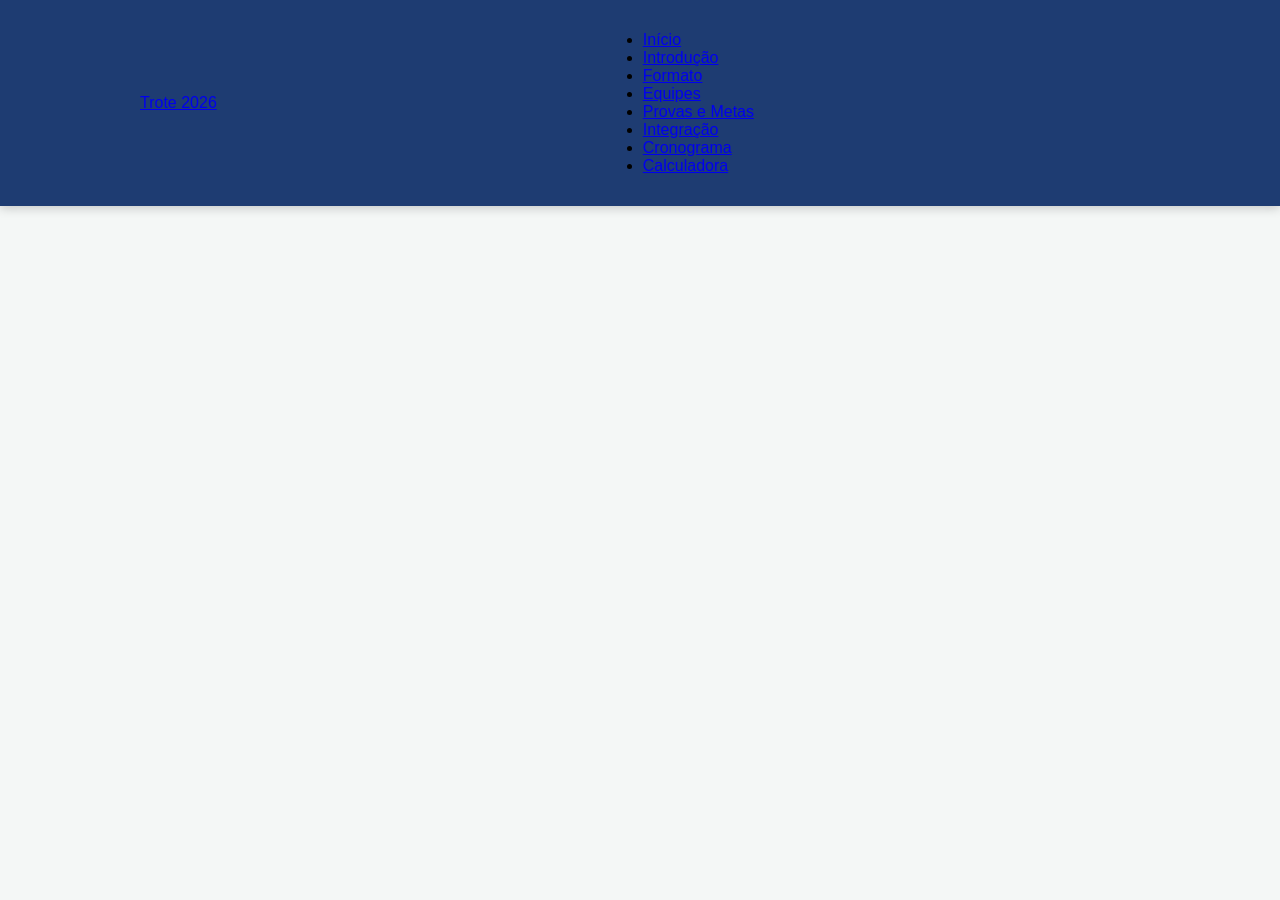
==== site trote solidario/index.html @ 549c0c1e "novo projeto" ====
<!DOCTYPE html>
<html lang="pt-br">
    <head>
        <title> Trote Solidário </title>
        <meta charset="UTF-8">
        <link rel="stylesheet" href="style.css">
    </head>
    <body>
        <nav class="menu"> <!-- menu de navegação -->
            <div class="menu-container">
                <a href="index.html"> Trote 2026</a>
                <ul> 
                    <li> <a href="index.html"> Início </li>
                    <li> <a href="introducao.hmtl"> Introdução </li>
                    <li> <a href="formato.html"> Formato </li>
                    <li> <a href="equipes.html"> Equipes </li>
                    <li> <a href="provas.html"> Provas e Metas </li>
                    <li> <a href="integração.html"> Integração </li>
                    <li> <a href="cronograma.html"> Cronograma </li>
                    <li> <a href="calculadora.html"> Calculadora </li>
                </ul>
            </div>
        </nav>
        <header>

        </header>
        <main> 
            <section>

            </section>
            <section>

            </section>
        </main>
    </body>
</html>
---- site trote solidario/style.css ----
body {
    margin: 0; font-family: 'Segoe UI', sans-serif;
    background-color: #f4f7f6; color:#333 #333;
}

.menu{
    background-color: #1e3c72; padding: 15px 0; /* 15 de distancia em cima e embaixo e 0 do lado */
    position: sticky; /* ele deixa o menu sempre no topo */
    top: 0; /* posição 0 - posicção a cima*/
    z-index: 1000; /* Fica sempre por cima dos outros conteudos */
    box-shadow: 0 2px 10px rgba(0, 0, 0, 0.2); /* caixa com sombra */

}

.menu-container {
    max-width: 1000px;
    margin: 0 auto;
    display: flex;
    justify-content: space-between;
    align-items: center;
    padding: 0 20px;
}

.menu-logo{
    color: white;
    text-decoration: none; /* link sem estar sublinhado*/
    font-weight: bold; /* negrito */
    font-size: 1.2rem; /* 1.2, 16px*/
    text-transform: uppercase; /* letra maiúscula*/
}
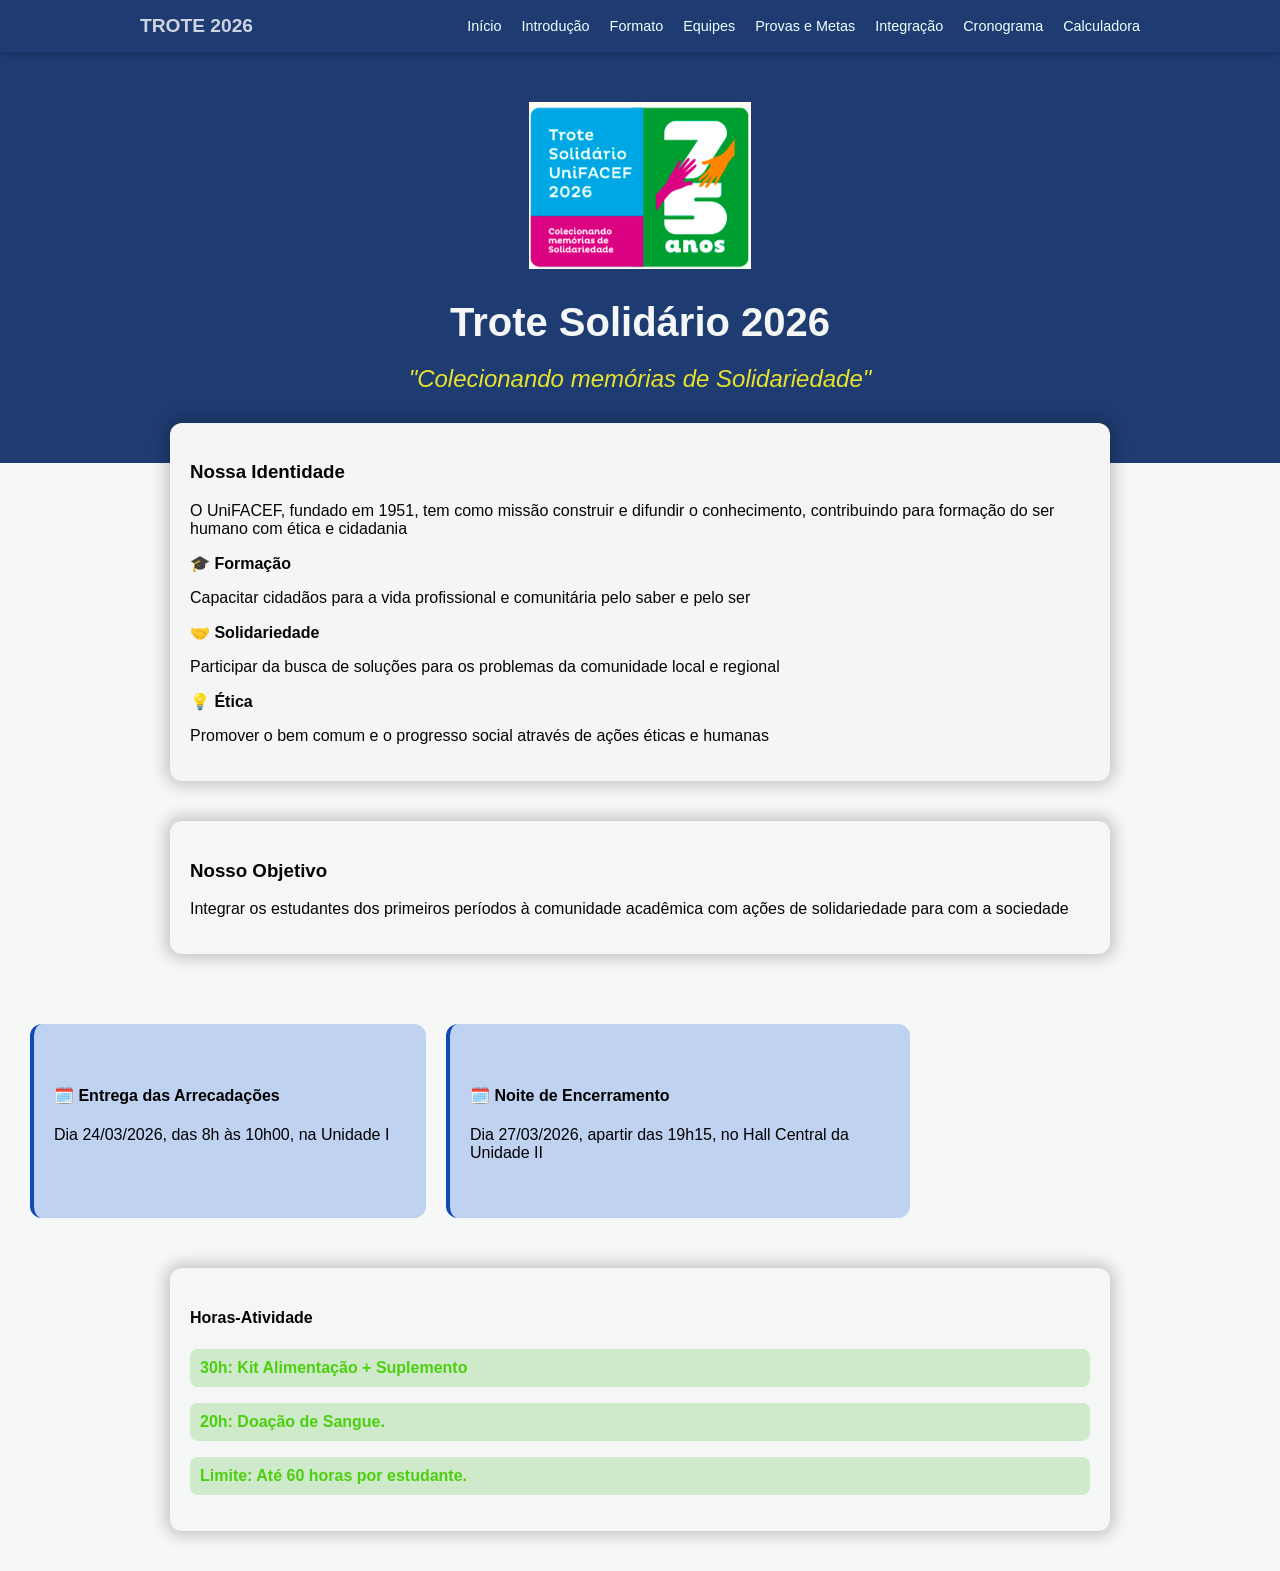
==== commit 3f59642a: "site 30/03" ====
--- a/site trote solidario/index.html
+++ b/site trote solidario/index.html
@@ -6,30 +6,73 @@
         <link rel="stylesheet" href="style.css">
     </head>
     <body>
-        <nav class="menu"> <!-- menu de navegação -->
+       <nav class="menu"> <!-- Menu de navegação -->
             <div class="menu-container">
-                <a href="index.html"> Trote 2026</a>
-                <ul> 
-                    <li> <a href="index.html"> Início </li>
-                    <li> <a href="introducao.hmtl"> Introdução </li>
-                    <li> <a href="formato.html"> Formato </li>
-                    <li> <a href="equipes.html"> Equipes </li>
-                    <li> <a href="provas.html"> Provas e Metas </li>
-                    <li> <a href="integração.html"> Integração </li>
-                    <li> <a href="cronograma.html"> Cronograma </li>
-                    <li> <a href="calculadora.html"> Calculadora </li>
+                <a href="index.html" class="menu-logo"> Trote 2026 </a>
+                <ul class="lista">
+                    <li> <a href="index.html"> Início </a> </li>
+                    <li> <a href="introducao.html"> Introdução </a> </li>
+                    <li> <a href="formato.html"> Formato </a> </li>
+                    <li> <a href="equipes.html"> Equipes </a> </li>
+                    <li> <a href="provas.html"> Provas e Metas </a> </li>
+                    <li> <a href="integracao.html"> Integração </a> </li>
+                    <li> <a href="cronograma.html"> Cronograma </a> </li>
+                    <li> <a href="calculadora.html"> Calculadora </a> </li>
                 </ul>
             </div>
         </nav>
-        <header>
+        <header class="cabecalho">
+            <div class="cabecalho.container">
+                <img src="trote.png" alt="UniFACEF" class="cabecalho.logo">
+                <h1 class="cabecalho.h1"> Trote Solidário 2026 </h1>
+                <h2 class="cabecalho.h2"> "Colecionando memórias de Solidariedade" </h2>
+            </div>
+        </header>
+        <main class="valores">
+            <section class="missao1">
+                <h3> Nossa Identidade </h3>
+                <p> O UniFACEF, fundado em 1951, tem como missão construir e difundir o conhecimento, contribuindo para formação do ser humano com ética e cidadania</p>
 
-        </header>
-        <main> 
-            <section>
-
+                <div class="pilares-container">
+                    <div class="pilar">
+                        <strong> 🎓 Formação </strong>
+                        <p> Capacitar cidadãos para a vida profissional e comunitária pelo saber e pelo ser </p>
+                    </div>
+                </div>
+                <div>
+                    <div class="pilar">
+                        <strong> 🤝 Solidariedade </strong>
+                        <p> Participar da busca de soluções para os problemas da comunidade local e regional </p>
+                    </div>
+                </div>
+                <div>
+                    <div class="pilar">
+                        <strong>💡 Ética </strong>
+                        <p> Promover o bem comum e o progresso social através de ações éticas e humanas </p>
+                    </div>
+                </div>
             </section>
-            <section>
-
+            <section class="objetivo">
+                <h3> Nosso Objetivo </h3>
+                <p> Integrar os estudantes dos primeiros períodos à comunidade acadêmica com ações de solidariedade para com a sociedade </p>
+            </section>
+            <section class="data-container">
+                <div class="data1">
+                    <h4>🗓️ Entrega das Arrecadações </h4>
+                    <p> Dia 24/03/2026, das 8h às 10h00, na Unidade I</p>
+                </div>
+                <div class="data1">
+                    <h4>🗓️ Noite de Encerramento</h4>
+                    <p> Dia 27/03/2026, apartir das 19h15, no Hall Central da Unidade II</p>
+                </div>
+            </section>
+            <section class="horas-container">
+                <div>
+                    <h4> Horas-Atividade </h4>
+                    <p class="horas">30h: Kit Alimentação + Suplemento </p>
+                    <p class="horas">20h: Doação de Sangue. </p>
+                    <p class="horas">Limite: Até 60 horas por estudante.</p>
+                </div>
             </section>
         </main>
     </body>
--- a/site trote solidario/style.css
+++ b/site trote solidario/style.css
@@ -1,6 +1,6 @@
 body {
     margin: 0; font-family: 'Segoe UI', sans-serif;
-    background-color: #f4f7f6; color:#333 #333;
+    background-color: #f4f7f6ce; color:#333 #333;
 }
 
 .menu{
@@ -9,7 +9,6 @@
     top: 0; /* posição 0 - posicção a cima*/
     z-index: 1000; /* Fica sempre por cima dos outros conteudos */
     box-shadow: 0 2px 10px rgba(0, 0, 0, 0.2); /* caixa com sombra */
-
 }
 
 .menu-container {
@@ -22,9 +21,280 @@
 }
 
 .menu-logo{
-    color: white;
+    color: rgba(255, 255, 255, 0.781);
     text-decoration: none; /* link sem estar sublinhado*/
     font-weight: bold; /* negrito */
     font-size: 1.2rem; /* 1.2, 16px*/
     text-transform: uppercase; /* letra maiúscula*/
-}+} 
+.lista{
+    list-style: none;
+    display:flex;
+    gap: 20px;
+    padding: 0; margin: 0;
+    color:aliceblue;
+}
+.lista a{
+    color:azure ; 
+    text-decoration: none; 
+    font-size: 0.9rem;
+    font-weight: 500; 
+    transition: color 0.3s;
+}
+.lista a:hover {
+    color: #ffffff;
+}
+.cabecalho {
+    background-color: #1e3c72; 
+    color: #f4f7f6; 
+    padding: 50px 20px;
+    text-align: center;
+    
+}
+.cabecalho h1{
+    font-size: 2.5rem; 
+    margin-bottom: 5px;
+}
+.cabecalho h2{
+    font-weight:300;
+    font-style: italic;
+    color:rgb(230, 226, 46);
+}
+ .missao1{
+    max-width: 900px;
+    margin: -40px auto 40px; 
+    padding: 20px;
+    color:#050505;
+    text-decoration:underline none;
+    background:whitesmoke;
+    border-radius: 12px;
+    box-shadow: 0 0 15px 5px rgba(0, 0, 0, 0.2);
+}
+.objetivo {
+    background:#f4f7f6;
+    box-shadow: 0 0 15px 5px rgba(0, 0, 0, 0.2);
+    border-radius: 12px;
+    color:#050505;
+    text-decoration: none;
+    max-width: 900px;
+    margin: 20px auto 40px;     
+    padding: 20px;
+}
+.data-container{
+    padding:20px;
+    max-width: 900px;
+    display:flex;
+}
+.data1 {
+    background: #2466df42;
+    border-left:4px solid #104ab6;
+    padding: 40px 20px;
+    border-radius:12px;
+    margin: 10px;
+    flex:auto;
+    gap: 20px;
+    max-width:420px;
+}
+.horas-container {
+    background:#f4f7f6;
+    box-shadow: 0 0 15px 5px rgba(0, 0, 0, 0.2);
+    color:#050505;
+    text-decoration:none;
+    padding:20px;
+    border-radius: 12px;
+    max-width: 900px;
+    margin: 20px auto 40px;
+}
+.horas {
+    background: #50be353a;
+    color:#4bcf0e;
+    font-weight: bold;
+    text-decoration: none;    
+    padding: 10px;
+    border-radius:8px;
+}
+.texto-introducao p {
+    line-height: 1.6; /* melhora leitura de textos longos */
+    margin-bottom: 20px;
+    text-align: justify;
+}
+.lista-valores {
+    list-style: none;
+    padding: 0;
+}
+.lista-valores p {
+    background:#f4f7f6;
+    padding 15px;
+    margin-bottom: 10px;
+    border-radius: 8px;
+    border-left: 5px solid #1e3c72;
+}
+table {
+    width: 100%;
+    border-collapse:collapse;
+    margin-top: 20px;
+    background: #fff;
+}
+th, td {
+    padding: 15px;
+    text-align: left;
+    border-bottom: 1px solid #ddd;
+}
+th {
+    background-color: #2466df42;
+}
+.box-amarela {
+    width: 25px;
+    height: 25px;
+    border-radius:4px;
+    background: yellow;
+}
+.itens {
+   background:#f4f7f6;
+    box-shadow: 0 0 15px 5px rgba(0, 0, 0, 0.2);
+    border-radius: 12px;
+    color:#050505;
+    text-decoration: none;
+    max-width: 900px;
+    margin: 20px auto 40px;     
+    padding: 20px;
+    font-weight: 500;
+}
+.lista-pontos {
+    background:#ffca1d70;
+    list-style-type:none;
+    border-style:dashed; border-color: #aa8406bb;
+    border-radius: 8px; padding: 25px 30px;
+    font-weight: 500;
+}
+.itens-lista {
+    background:#f4f7f6;
+    box-shadow: 0 0 15px 5px rgba(0, 0, 0, 0.2);
+    border-radius: 12px;
+    color:#050505;
+    text-decoration: none;
+    max-width: 900px;
+    margin: 20px auto 40px;     
+    padding: 20px;
+    font-weight: 500;
+}
+.prova2 {
+    background:#e3eff0;
+    box-shadow: 0 0 15px 5px rgba(0, 0, 0, 0.2);
+    border-radius: 12px;
+    border-left: 8px solid red;
+    max-width: 900px;
+    margin: 20px auto 40px;     
+    padding: 20px;
+    font-weight: 500;
+}
+.prova3 {
+    background:#f4f7f6;
+    box-shadow: 0 0 15px 5px rgba(0, 0, 0, 0.2);
+    border-radius: 12px;
+    max-width: 900px;
+    margin: 20px auto 40px;     
+    padding: 20px;
+    font-weight: 500;
+}
+.prova4 {
+    background:#f4f7f6;
+    box-shadow: 0 0 15px 5px rgba(0, 0, 0, 0.2);
+    border-radius: 12px;
+    max-width: 900px;
+    margin: 20px auto 40px;     
+    padding: 20px;
+    font-weight: 500;
+}
+.corverde {
+    color: #2acf24;
+}
+.prova5 {
+    background:#d1f50542;
+    box-shadow: 0 0 15px 5px rgba(0, 0, 0, 0.2);
+    border-radius: 12px; border-left: 8px solid #f1f505da;
+    max-width: 900px;
+    margin: 20px auto 40px;     
+    padding: 20px;
+    font-weight: 500;
+}
+.prova6 {
+    background:#d1f50542;
+    box-shadow: 0 0 15px 5px rgba(0, 0, 0, 0.2);
+    border-radius: 12px; border-left: 8px solid #f1f505da;
+    max-width: 900px;
+    margin: 20px auto 40px;     
+    padding: 20px;
+    font-weight: 500;
+}
+.prova7 {
+    background:#d1f50542;
+    box-shadow: 0 0 15px 5px rgba(0, 0, 0, 0.2);
+    border-radius: 12px; border-left: 8px solid #f1f505da;
+    max-width: 900px;
+    margin: 20px auto 40px;     
+    padding: 20px;
+    font-weight: 500;
+}
+.rodape {
+    background:#1e3c72; color: #fff;
+    justify-items:center;
+    margin: 25px auto 40px; padding: 30px;
+    border-top: 8px solid #eef123f8; border-radius: 8px
+}
+.cronograma {
+    background:#f4f7f6;
+    box-shadow: 0 0 15px 5px rgba(0, 0, 0, 0.2);
+    border-radius: 12px;
+    max-width: 900px;
+    margin: 20px auto 40px;     
+    padding: 20px;
+    font-weight: 500;
+}
+.evento {
+    margin-bottom: 25px; /* espaçamento fora da vorda de 25 px*/
+    position: relative; /* move o elemento HTML sem alterar os elementos ao lado */
+} 
+.evento::before { /* cria elemento fantasma -  aparece como primeiro elemento*/
+    content: ''; /* modo arquiteto */
+    width: 12px; /* largura da bolinha*/
+    height: 12px; /* altura da bolinha*/
+    background: #ff4b2b; /* fundo da bolinha*/
+    border-radius: 50%; /* borda da bolinha*/
+    position:absolute; /* posiçao atual do elemento*/
+    left: -28px; /* ldeslcoa para esquerda*/
+    top: 5px; /* desloca para cima*/
+}
+.timeline {
+    border-left: 3px solid #104ab6;
+    padding-left: 20px;
+    margin-top: 20px;
+}
+.grid-locais {
+    display: flex;
+    gap:20px;
+}
+.unidade {
+    flex: 1; ocupa toda area da div
+    background:#e3eff0; 
+    padding: 15px; espaçamento interno
+    border-radius:8px; espaçamento da borda
+    border: 1px solid #dee2e6;
+}
+.obstabela {
+    border-top-color: #104ab6;
+    border-collapse: collapse; border: none;
+}
+.obstabela td {
+    border:none; line-height: 0.4;
+}
+.obstabela2 {
+    color:#e3eff0; background:#104ab6;
+}
+.caixa-formato {
+    display:flex;
+    padding:20px;
+    gap: 20px;
+    margin-bottom: 40px;
+    justify-content: center;
+}
